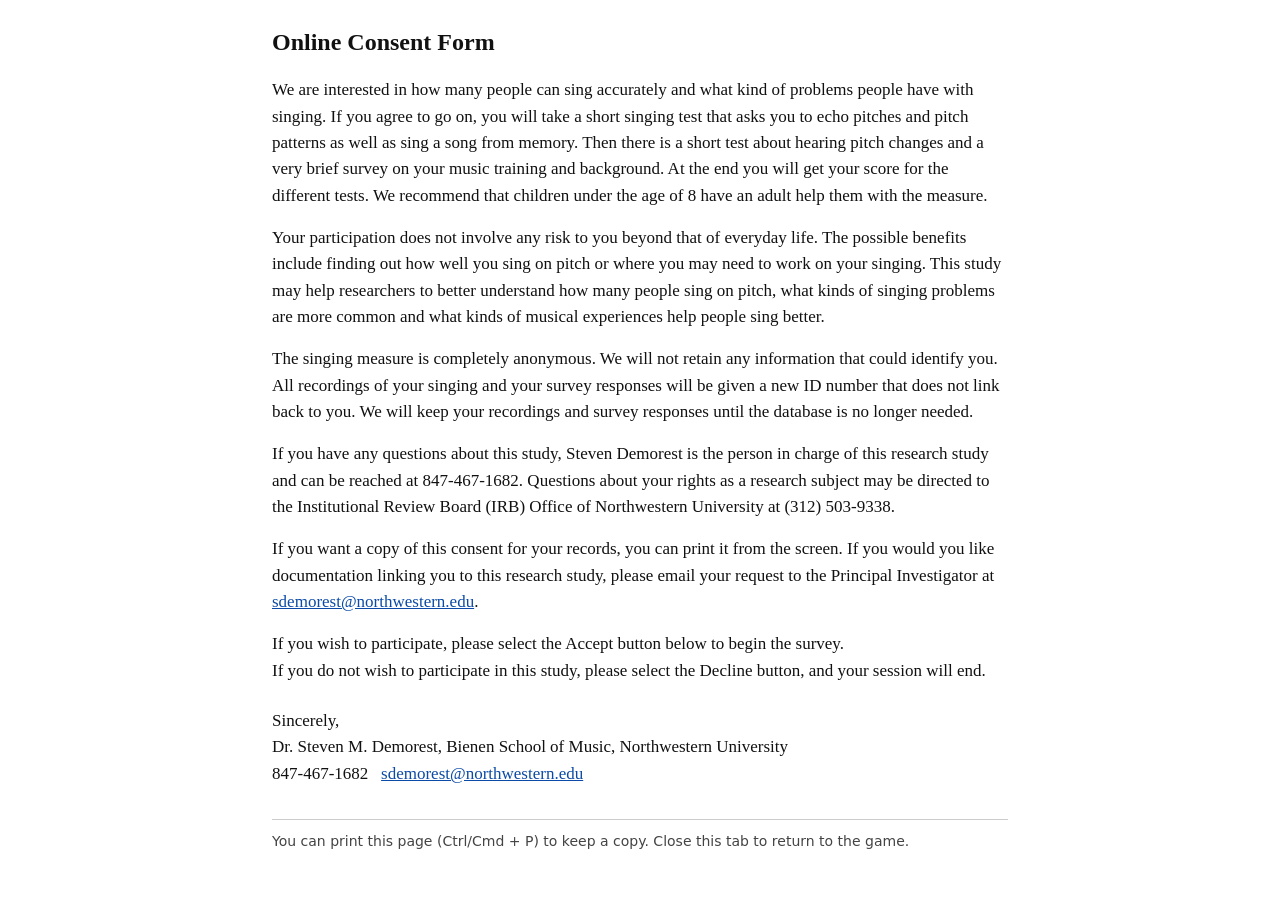
==== consent.html @ 709cf83f "Deploy SSAP-y Bird from PRISM Studio (985b7184604857b0)" ====
<!doctype html>
<html lang="en">
<head>
<meta charset="utf-8">
<meta name="viewport" content="width=device-width, initial-scale=1">
<title>Online Consent Form: SSAP-y Bird</title>
<style>
  body { font: 17px/1.55 Georgia, "Times New Roman", serif; max-width: 46rem; margin: 0 auto; padding: 24px 18px 48px; color: #111; background: #fff; }
  h1 { font-size: 1.5rem; margin-top: 0; }
  p { margin: 0 0 1rem; }
  .sig { margin-top: 1.5rem; }
  .noprint { font: 14px/1.4 system-ui, sans-serif; color: #444; border-top: 1px solid #ccc; padding-top: 12px; margin-top: 2rem; }
  a { color: #0b4aa6; }
  @media print { .noprint { display: none; } }
</style>
</head>
<body>
<!-- Consent text supplied by the lab (file: SSAP_Consent.doc, "Online Consent Template").
     Reproduced as written. Do not edit the wording here without IRB approval. -->
<h1>Online Consent Form</h1>

<p>We are interested in how many people can sing accurately and what kind of problems people have with singing. If you agree to go on, you will take a short singing test that asks you to echo pitches and pitch patterns as well as sing a song from memory. Then there is a short test about hearing pitch changes and a very brief survey on your music training and background. At the end you will get your score for the different tests. We recommend that children under the age of 8 have an adult help them with the measure.</p>

<p>Your participation does not involve any risk to you beyond that of everyday life. The possible benefits include finding out how well you sing on pitch or where you may need to work on your singing. This study may help researchers to better understand how many people sing on pitch, what kinds of singing problems are more common and what kinds of musical experiences help people sing better.</p>

<p>The singing measure is completely anonymous. We will not retain any information that could identify you. All recordings of your singing and your survey responses will be given a new ID number that does not link back to you. We will keep your recordings and survey responses until the database is no longer needed.</p>

<p>If you have any questions about this study, Steven Demorest is the person in charge of this research study and can be reached at 847-467-1682. Questions about your rights as a research subject may be directed to the Institutional Review Board (IRB) Office of Northwestern University at (312) 503-9338.</p>

<p>If you want a copy of this consent for your records, you can print it from the screen. If you would you like documentation linking you to this research study, please email your request to the Principal Investigator at <a href="mailto:sdemorest@northwestern.edu">sdemorest@northwestern.edu</a>.</p>

<p>If you wish to participate, please select the Accept button below to begin the survey.<br>
If you do not wish to participate in this study, please select the Decline button, and your session will end.</p>

<div class="sig">
<p>Sincerely,<br>
Dr. Steven M. Demorest, Bienen School of Music, Northwestern University<br>
847-467-1682 &nbsp; <a href="mailto:sdemorest@northwestern.edu">sdemorest@northwestern.edu</a></p>
</div>

<p class="noprint">You can print this page (Ctrl/Cmd + P) to keep a copy. Close this tab to return to the game.</p>
</body>
</html>
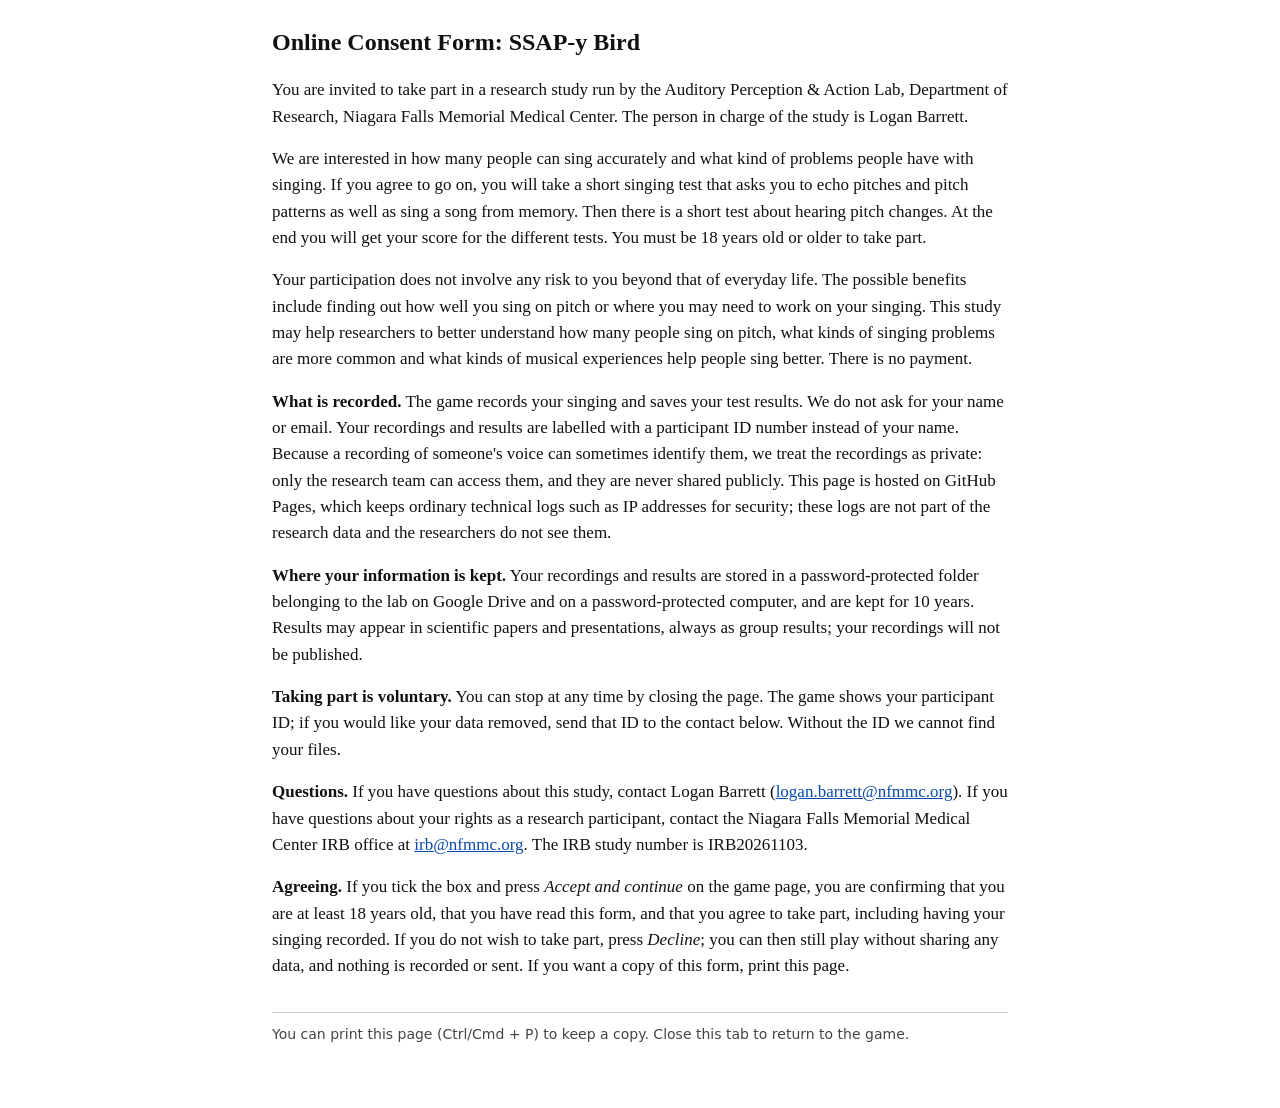
==== commit 82f7525b: "Deploy SSAP-y Bird from PRISM Studio (5fe0d4e91437663b)" ====
--- a/consent.html
+++ b/consent.html
@@ -15,28 +15,43 @@
 </style>
 </head>
 <body>
-<!-- Consent text supplied by the lab (file: SSAP_Consent.doc, "Online Consent Template").
-     Reproduced as written. Do not edit the wording here without IRB approval. -->
-<h1>Online Consent Form</h1>
+<!-- Consent wording for the NFMMC study IRB20261103 (updated 26 Nov 2026 from the 2015 SSAP online consent).
+     Keep consentVersion in config.js in step with this text. Do not edit the wording without IRB approval. -->
+<h1>Online Consent Form: SSAP-y Bird</h1>
 
-<p>We are interested in how many people can sing accurately and what kind of problems people have with singing. If you agree to go on, you will take a short singing test that asks you to echo pitches and pitch patterns as well as sing a song from memory. Then there is a short test about hearing pitch changes and a very brief survey on your music training and background. At the end you will get your score for the different tests. We recommend that children under the age of 8 have an adult help them with the measure.</p>
+<p>You are invited to take part in a research study run by the Auditory Perception &amp; Action Lab, Department of Research,
+Niagara Falls Memorial Medical Center. The person in charge of the study is Logan Barrett.</p>
 
-<p>Your participation does not involve any risk to you beyond that of everyday life. The possible benefits include finding out how well you sing on pitch or where you may need to work on your singing. This study may help researchers to better understand how many people sing on pitch, what kinds of singing problems are more common and what kinds of musical experiences help people sing better.</p>
+<p>We are interested in how many people can sing accurately and what kind of problems people have with singing. If you agree to go on,
+you will take a short singing test that asks you to echo pitches and pitch patterns as well as sing a song from memory. Then there is a
+short test about hearing pitch changes. At the end you will get your score for the different tests. You must be 18 years old or older to take part.</p>
 
-<p>The singing measure is completely anonymous. We will not retain any information that could identify you. All recordings of your singing and your survey responses will be given a new ID number that does not link back to you. We will keep your recordings and survey responses until the database is no longer needed.</p>
+<p>Your participation does not involve any risk to you beyond that of everyday life. The possible benefits include finding out how well
+you sing on pitch or where you may need to work on your singing. This study may help researchers to better understand how many people
+sing on pitch, what kinds of singing problems are more common and what kinds of musical experiences help people sing better. There is no payment.</p>
 
-<p>If you have any questions about this study, Steven Demorest is the person in charge of this research study and can be reached at 847-467-1682. Questions about your rights as a research subject may be directed to the Institutional Review Board (IRB) Office of Northwestern University at (312) 503-9338.</p>
+<p><b>What is recorded.</b> The game records your singing and saves your test results. We do not ask for your name or email. Your recordings
+and results are labelled with a participant ID number instead of your name. Because a recording of someone's voice can sometimes identify
+them, we treat the recordings as private: only the research team can access them, and they are never shared publicly. This page is hosted on
+GitHub Pages, which keeps ordinary technical logs such as IP addresses for security; these logs are not part of the research data and the
+researchers do not see them.</p>
 
-<p>If you want a copy of this consent for your records, you can print it from the screen. If you would you like documentation linking you to this research study, please email your request to the Principal Investigator at <a href="mailto:sdemorest@northwestern.edu">sdemorest@northwestern.edu</a>.</p>
+<p><b>Where your information is kept.</b> Your recordings and results are stored in a password-protected folder belonging to the lab on
+Google Drive and on a password-protected computer, and are kept for 10 years. Results may appear in scientific papers and presentations,
+always as group results; your recordings will not be published.</p>
 
-<p>If you wish to participate, please select the Accept button below to begin the survey.<br>
-If you do not wish to participate in this study, please select the Decline button, and your session will end.</p>
+<p><b>Taking part is voluntary.</b> You can stop at any time by closing the page. The game shows your participant ID; if you would like your data
+removed, send that ID to the contact below. Without the ID we cannot find your files.</p>
 
-<div class="sig">
-<p>Sincerely,<br>
-Dr. Steven M. Demorest, Bienen School of Music, Northwestern University<br>
-847-467-1682 &nbsp; <a href="mailto:sdemorest@northwestern.edu">sdemorest@northwestern.edu</a></p>
-</div>
+<p><b>Questions.</b> If you have questions about this study, contact Logan Barrett
+(<a href="mailto:logan.barrett@nfmmc.org">logan.barrett@nfmmc.org</a>). If you have questions about your rights as a research participant,
+contact the Niagara Falls Memorial Medical Center IRB office at <a href="mailto:irb@nfmmc.org">irb@nfmmc.org</a>.
+The IRB study number is IRB20261103.</p>
+
+<p><b>Agreeing.</b> If you tick the box and press <i>Accept and continue</i> on the game page, you are confirming that you are at least
+18 years old, that you have read this form, and that you agree to take part, including having your singing recorded. If you do not wish
+to take part, press <i>Decline</i>; you can then still play without sharing any data, and nothing is recorded or sent.
+If you want a copy of this form, print this page.</p>
 
 <p class="noprint">You can print this page (Ctrl/Cmd + P) to keep a copy. Close this tab to return to the game.</p>
 </body>
